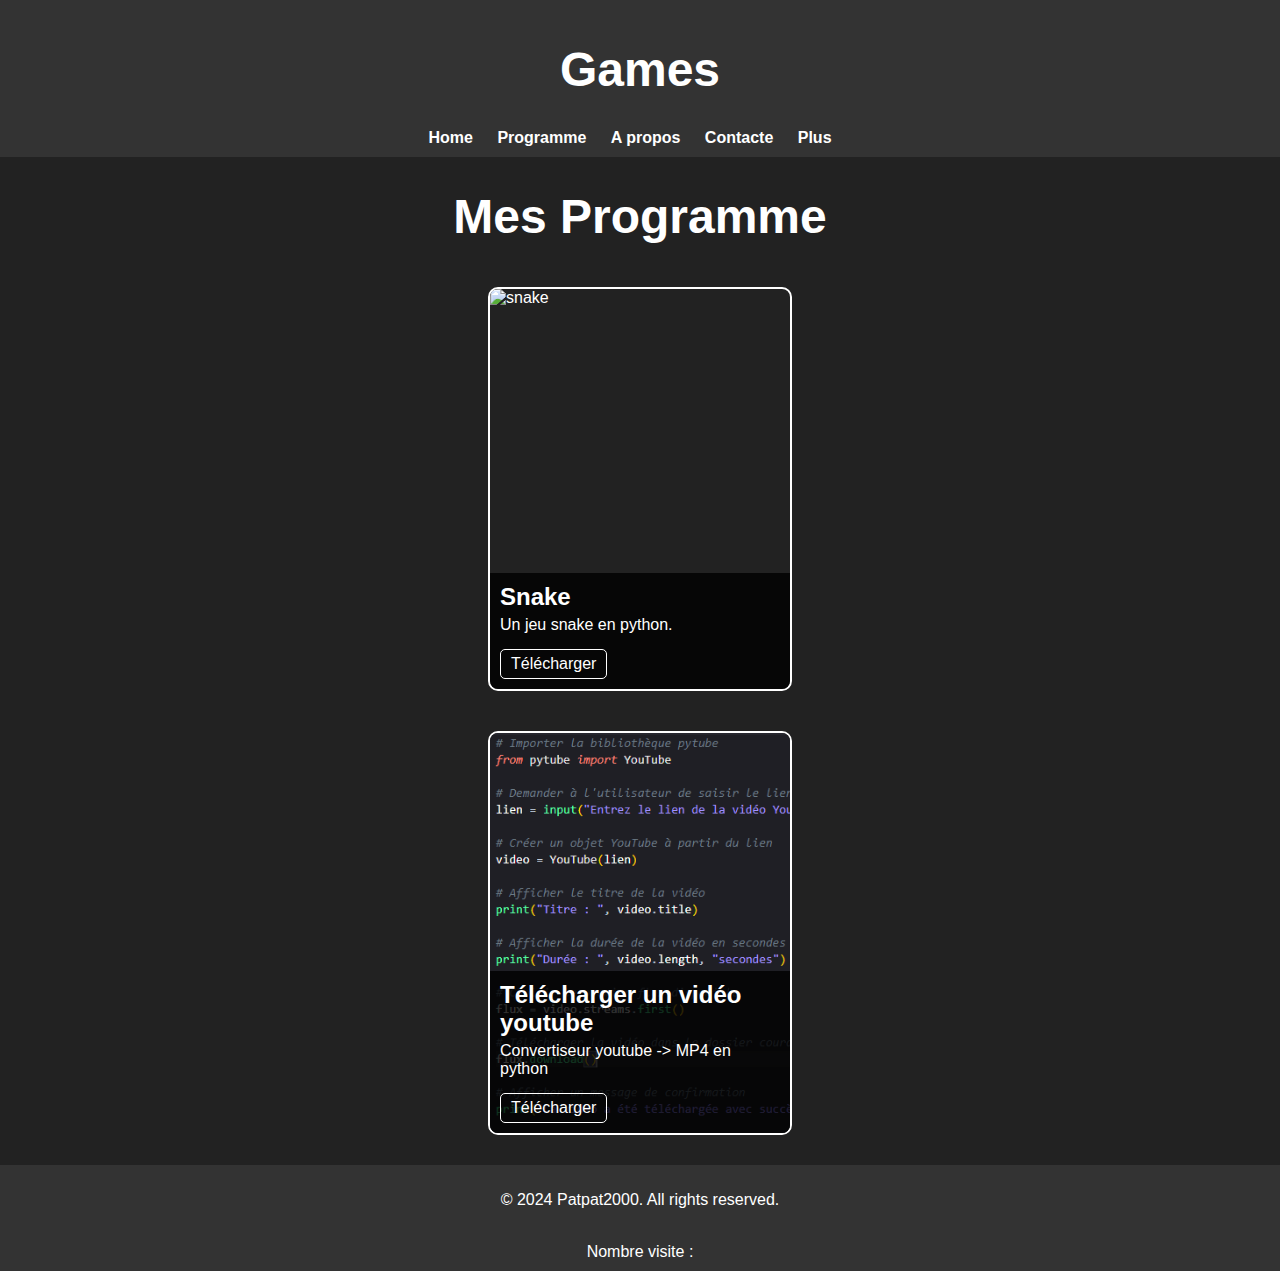
==== programme.html @ b7327d62 "maj 3" ====
<!DOCTYPE html>
<html lang="fr">
<head>
    <meta charset="UTF-8">
    <meta name="viewport" content="width=device-width, initial-scale=1.0">
    <link rel="stylesheet" href="style3.css">
    <script type="text/javascript" src="/path/to/brython.js"></script>
    <title>Games</title>
</head >
<body>
    
    <header>
        <h1>Games</h1>
        <nav>
            <ul>
                <li><a href="index.html">Home</a></li>
                <li><a href="programme.html">Programme</a></li>
                <li><a href="about.html">A propos</a></li>
                <li><a href="contact.html">Contacte</a></li>
                <li><a href="plus.html">Plus</a></li>
            </ul>
        </nav>
    </header>

    <h1>Mes Programme</h1>
    <div class="container">
        
      <div class="card">
        <img src="Image/snake.png" alt="snake">
        <div class="overlay">
            <h3>Snake</h3>
            <p>Un jeu snake en python.</p>
            <a href="programme/Snake.py" target="_blank">Télécharger</a>
        </div>
      </div>
    </div>

    <div class="container">
        <div class="card">
          <img src="Image/youtube.png" alt="Download TY">
          <div class="overlay">
              <h3>Télécharger un vidéo youtube</h3>
              <p>Convertiseur youtube -> MP4 en python</p>
              <a href="programme/youtube.py" target="_blank">Télécharger</a>
          </div>
        </div>
  
      </div>

    
    <footer>
        <p>&copy; 2024 Patpat2000. All rights reserved.</p>
        <br>Nombre visite :
        <script type="text/javascript" src="//compteur.websiteout.com/js/7/0/0/1"></script>
        <br>
    </footer>

</body>
</html>
---- style3.css ----
body {
    font-family: 'Arial', sans-serif;
    margin: 0;
    padding: 0;
    box-sizing: border-box;
    background-color: #222;
    color: white;
}

header {
    background-color: #333;
    color: #fff;
    padding: 10px 0;
    text-align: center;
}

nav ul {
    list-style: none;
    margin: 0;
    padding: 0;
}

nav ul li {
    display: inline;
    margin-right: 20px;
}

nav a {
    text-decoration: none;
    color: #fff;
    font-weight: bold;
}

.section {
    padding: 20px;
}



footer {
    background-color: #333;
    color: #fff;
    text-align: center;
    padding: 10px 0;
  }




h1 {
    text-align: center;
    font-size: 3em;
}

.container {
    display: flex;
    flex-wrap: wrap;
    justify-content: center;
    margin: 20px;
    
}


.card {
    width: 300px;
    height: 400px;
    margin: 10px;
    border: 2px solid white;
    border-radius: 10px;
    overflow: hidden;
    position: relative;
    
}

.card img {
    width: 100%;
    height: 100%;
    object-fit: cover;
}

.card .overlay {
    position: absolute;
    bottom: 0;
    left: 0;
    right: 0;
    background-color: rgba(0, 0, 0, 0.8);
    padding: 10px;
}

.card .overlay h3 {
    margin: 0;
    font-size: 1.5em;
}

.card .overlay p {
    margin: 5px 0;
    font-size: 1em;
}

.card .overlay a {
    display: inline-block;
    margin-top: 10px;
    padding: 5px 10px;
    border: 1px solid white;
    border-radius: 5px;
    text-decoration: none;
    color: white;
}

.card .overlay a:hover {
    background-color: white;
    color: black;
}

.card img {
    transition: transform 0.3s; /* ajoute une transition fluide */
  }
  
  .card:hover img {
    transform: scale(1.1); /* augmente la taille de l'image de 10% */
  }
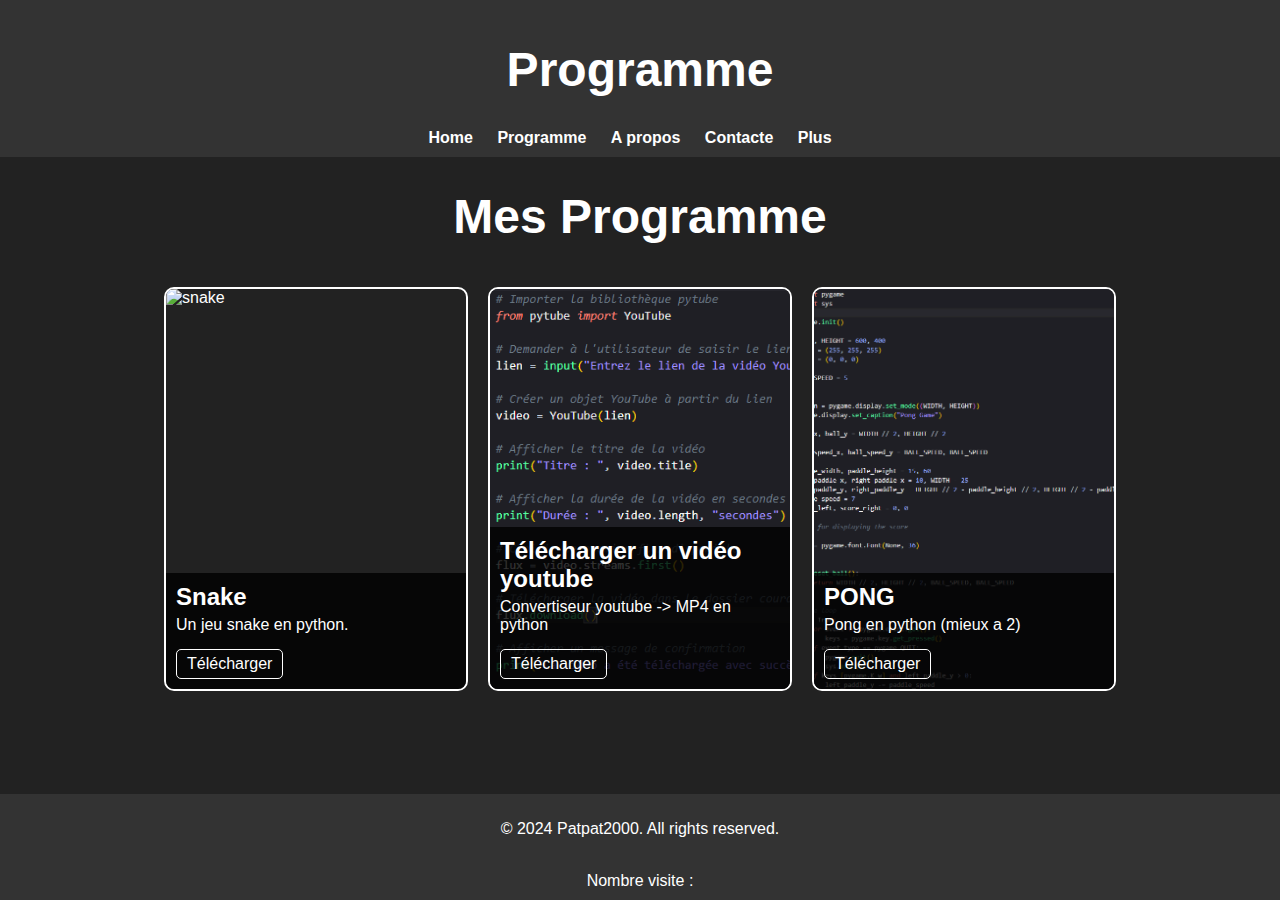
==== commit 1d17eb26: "pong" ====
--- a/programme.html
+++ b/programme.html
@@ -4,13 +4,13 @@
     <meta charset="UTF-8">
     <meta name="viewport" content="width=device-width, initial-scale=1.0">
     <link rel="stylesheet" href="style3.css">
-    <script type="text/javascript" src="/path/to/brython.js"></script>
+    
     <title>Games</title>
 </head >
 <body>
     
     <header>
-        <h1>Games</h1>
+        <h1>Programme</h1>
         <nav>
             <ul>
                 <li><a href="index.html">Home</a></li>
@@ -24,28 +24,37 @@
 
     <h1>Mes Programme</h1>
     <div class="container">
+            
+        <div class="card">
+            <img src="Image/snake.png" alt="snake">
+            <div class="overlay">
+                <h3>Snake</h3>
+                <p>Un jeu snake en python.</p>
+                <a href="programme/Snake.py" target="_blank">Télécharger</a>
+            </div>
+        </div>
         
-      <div class="card">
-        <img src="Image/snake.png" alt="snake">
-        <div class="overlay">
-            <h3>Snake</h3>
-            <p>Un jeu snake en python.</p>
-            <a href="programme/Snake.py" target="_blank">Télécharger</a>
+
+        
+        <div class="card">
+            <img src="Image/youtube.png" alt="Download TY">
+            <div class="overlay">
+                <h3>Télécharger un vidéo youtube</h3>
+                <p>Convertiseur youtube -> MP4 en python</p>
+                <a href="programme/youtube.py" target="_blank">Télécharger</a>
+            </div>
         </div>
-      </div>
+
+        <div class="card">
+            <img src="Image/pong.png" alt="PONG">
+            <div class="overlay">
+                <h3>PONG</h3>
+                <p>Pong en python (mieux a 2)</p>
+                <a href="programme/pong.py" target="_blank">Télécharger</a>
+            </div>
+        </div>
+    
     </div>
-
-    <div class="container">
-        <div class="card">
-          <img src="Image/youtube.png" alt="Download TY">
-          <div class="overlay">
-              <h3>Télécharger un vidéo youtube</h3>
-              <p>Convertiseur youtube -> MP4 en python</p>
-              <a href="programme/youtube.py" target="_blank">Télécharger</a>
-          </div>
-        </div>
-  
-      </div>
 
     
     <footer>
--- a/style3.css
+++ b/style3.css
@@ -42,7 +42,11 @@
     color: #fff;
     text-align: center;
     padding: 10px 0;
-  }
+    position: absolute;
+    bottom: 0;
+    width: 100%;
+    
+}
 
 
 
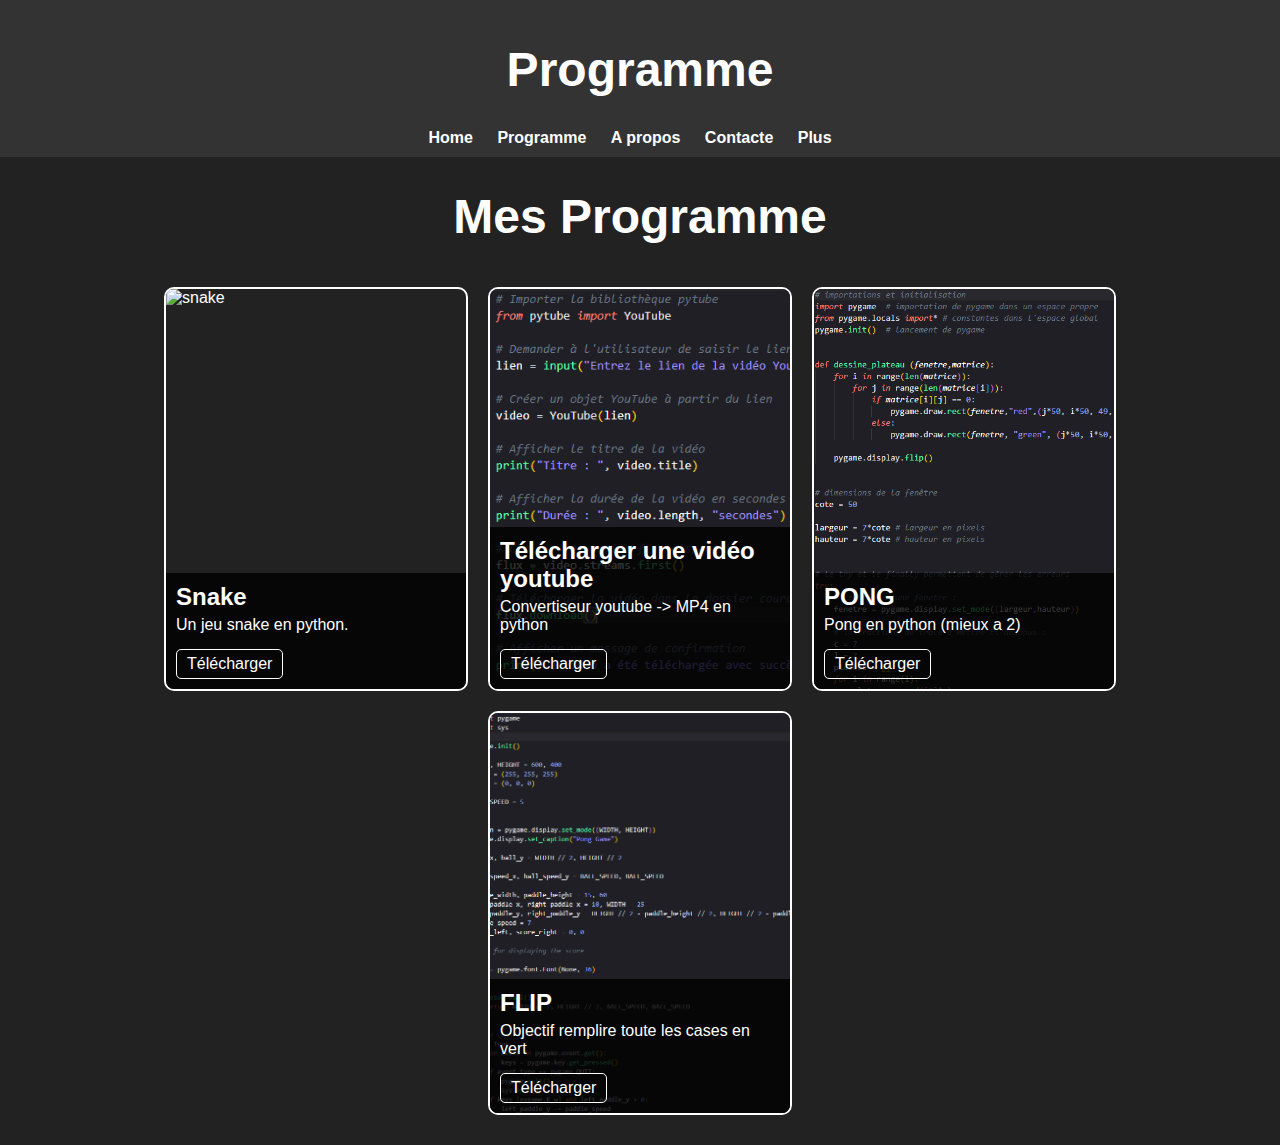
==== commit 3324f2d4: "nv programme" ====
--- a/programme.html
+++ b/programme.html
@@ -39,30 +39,32 @@
         <div class="card">
             <img src="Image/youtube.png" alt="Download TY">
             <div class="overlay">
-                <h3>Télécharger un vidéo youtube</h3>
+                <h3>Télécharger une vidéo youtube</h3>
                 <p>Convertiseur youtube -> MP4 en python</p>
                 <a href="programme/youtube.py" target="_blank">Télécharger</a>
             </div>
         </div>
 
         <div class="card">
-            <img src="Image/pong.png" alt="PONG">
+            <img src="Image/flip.png" alt="PONG">
             <div class="overlay">
                 <h3>PONG</h3>
                 <p>Pong en python (mieux a 2)</p>
                 <a href="programme/pong.py" target="_blank">Télécharger</a>
             </div>
         </div>
+
+        <div class="card">
+            <img src="Image/pong.png" alt="FLIP">
+            <div class="overlay">
+                <h3>FLIP</h3>
+                <p>Objectif remplire toute les cases en vert</p>
+                <a href="programme/flip.py" target="_blank">Télécharger</a>
+            </div>
+        </div>
     
     </div>
 
-    
-    <footer>
-        <p>&copy; 2024 Patpat2000. All rights reserved.</p>
-        <br>Nombre visite :
-        <script type="text/javascript" src="//compteur.websiteout.com/js/7/0/0/1"></script>
-        <br>
-    </footer>
 
 </body>
 </html>
